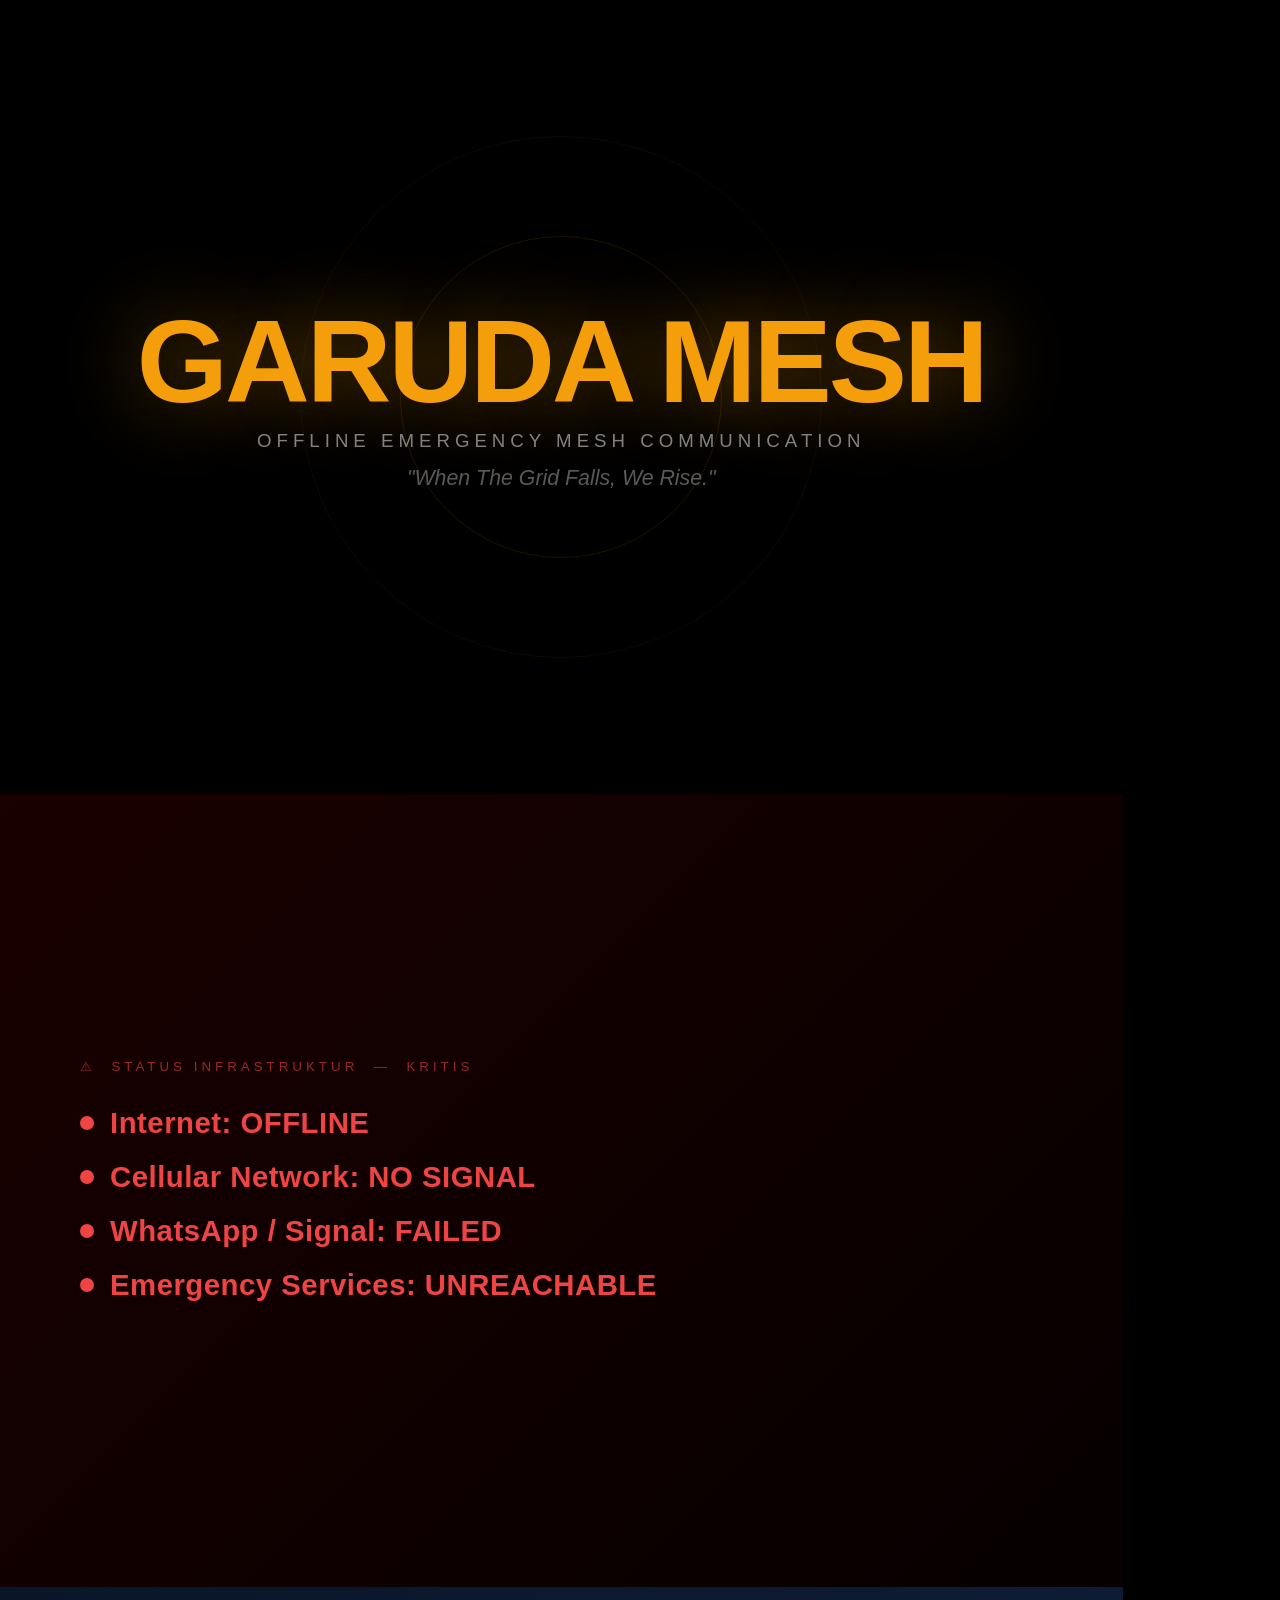
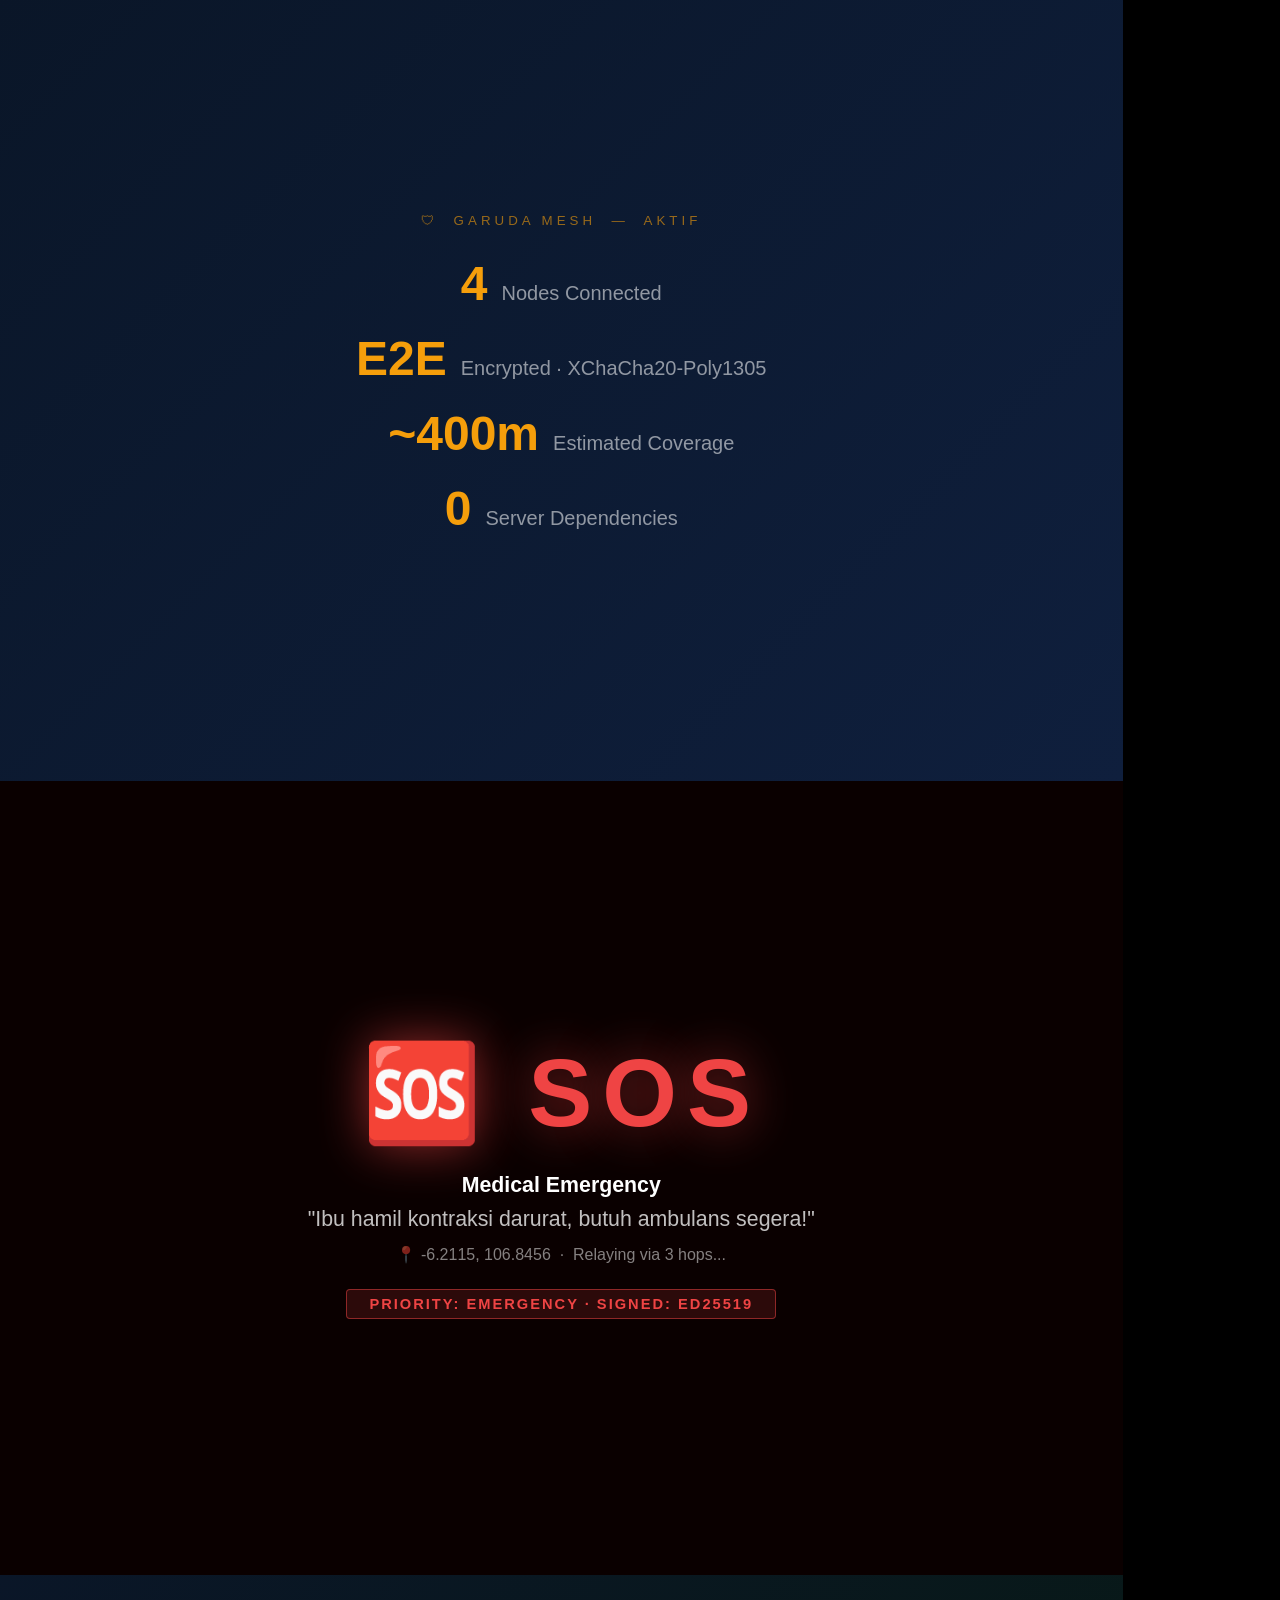
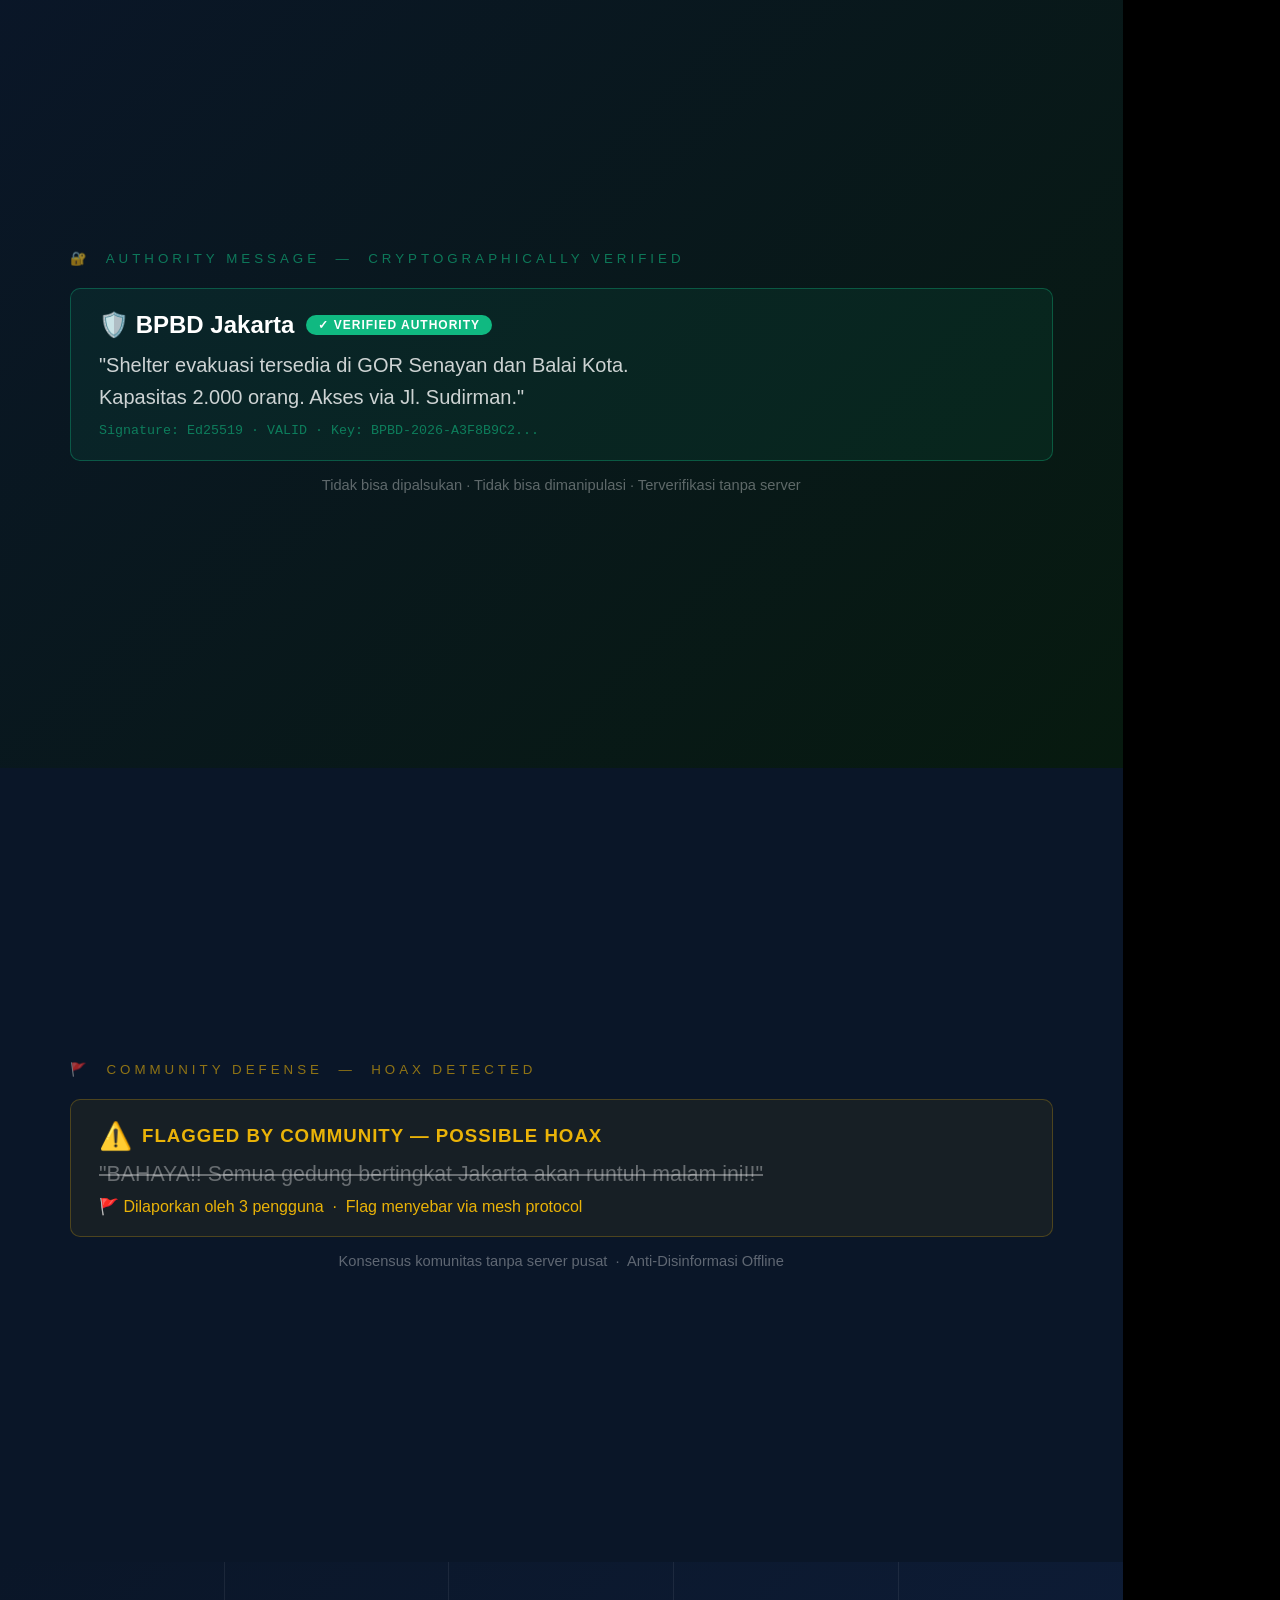
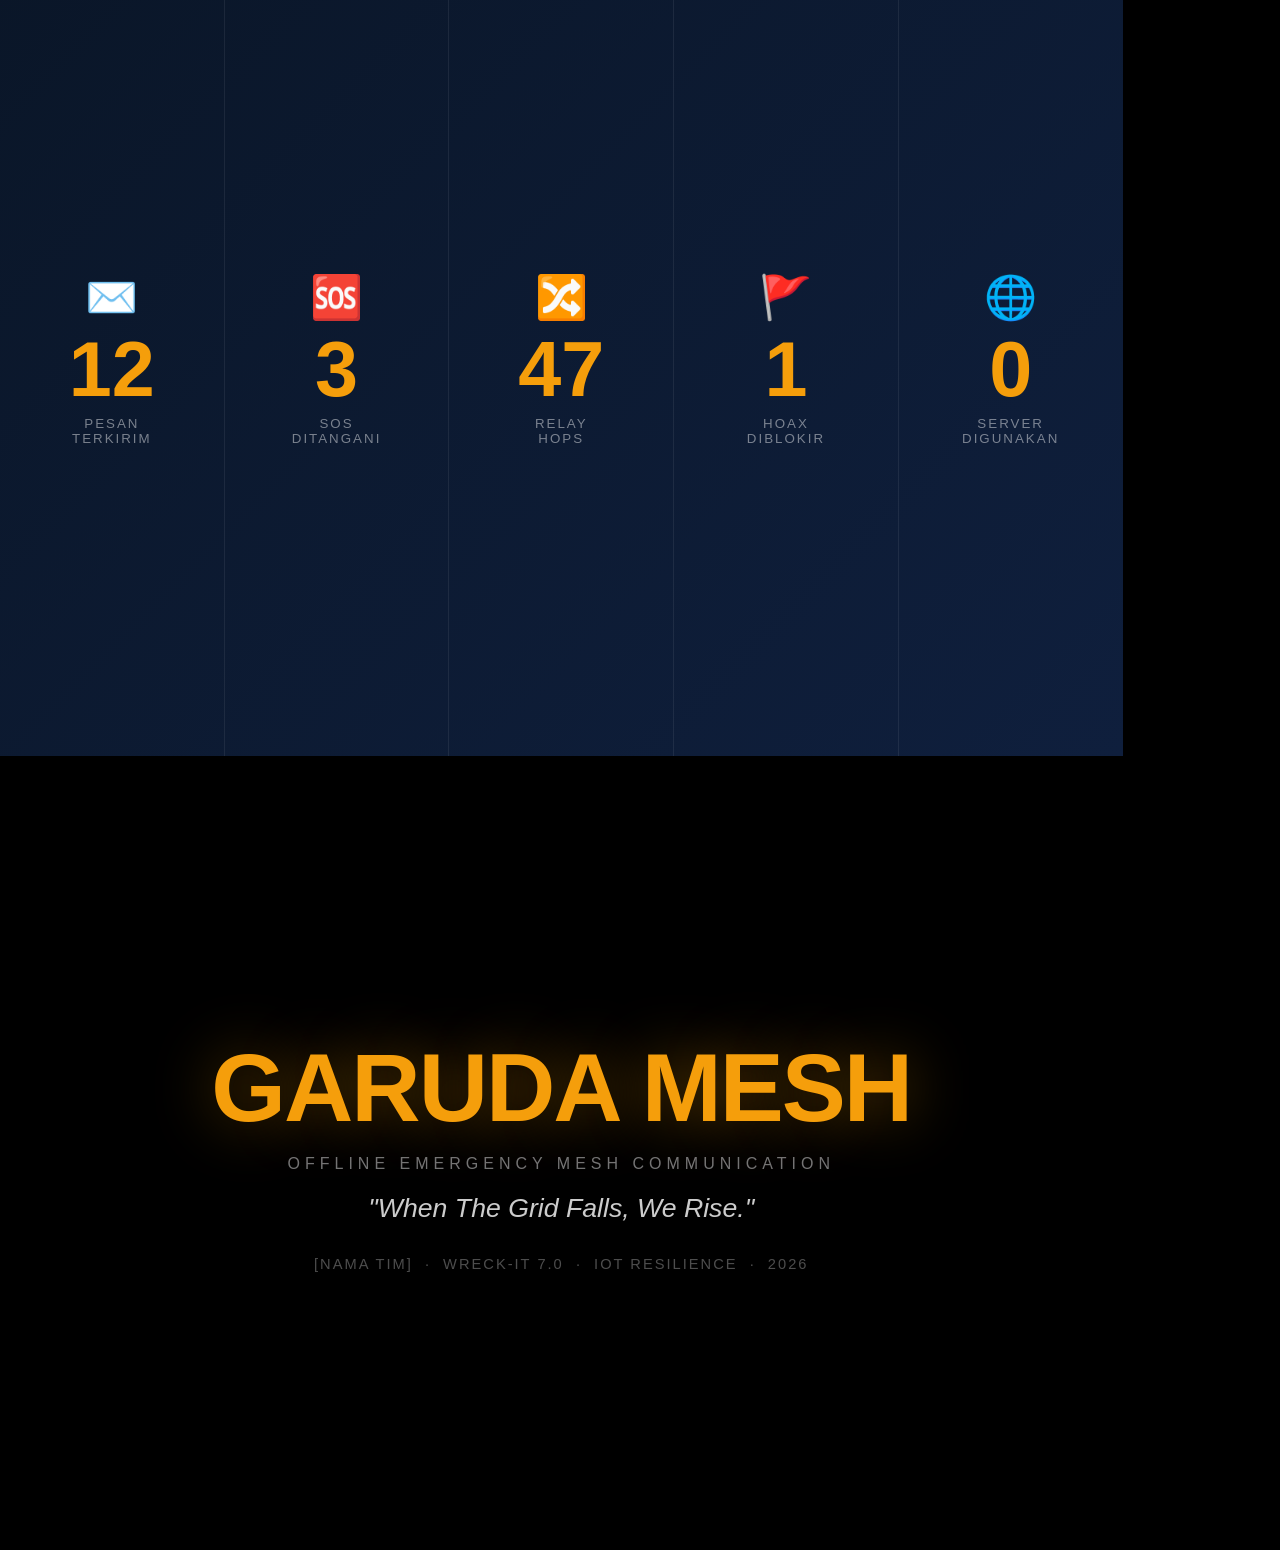
==== demo/title_cards.html @ 2ff096c7 "demo: add video production package (script + 8 title cards A4 landscape) - DEMO_VIDEO_SCRIPT.md: ful" ====
<!DOCTYPE html>
<html lang="id">
<head>
<meta charset="UTF-8"/>
<title>Garuda Mesh — Title Cards</title>
<style>
  * { margin: 0; padding: 0; box-sizing: border-box; }

  /* Each card = 1 A4 landscape page = 297mm × 210mm */
  @page { size: A4 landscape; margin: 0; }

  body { background: #000; font-family: 'Segoe UI', Arial, sans-serif; }

  .card {
    width: 297mm;
    height: 210mm;
    position: relative;
    display: flex;
    flex-direction: column;
    align-items: center;
    justify-content: center;
    overflow: hidden;
    page-break-after: always;
  }

  /* ── CARD 1: Opening Title ───────────────────────────────────── */
  .c1 { background: #000; }
  .c1::before {
    content: '';
    position: absolute;
    width: 320px; height: 320px;
    border-radius: 50%;
    border: 1px solid rgba(245,158,11,0.12);
    top: 50%; left: 50%;
    transform: translate(-50%,-50%);
  }
  .c1::after {
    content: '';
    position: absolute;
    width: 520px; height: 520px;
    border-radius: 50%;
    border: 1px solid rgba(245,158,11,0.06);
    top: 50%; left: 50%;
    transform: translate(-50%,-50%);
  }
  .c1-title {
    font-size: 88pt;
    font-weight: 900;
    color: #F59E0B;
    letter-spacing: -3px;
    line-height: 1;
    text-shadow: 0 0 80px rgba(245,158,11,0.45);
    position: relative; z-index: 1;
  }
  .c1-sub {
    font-size: 14pt;
    color: rgba(255,255,255,0.5);
    letter-spacing: 5px;
    text-transform: uppercase;
    margin-top: 10px;
    position: relative; z-index: 1;
  }
  .c1-tag {
    font-size: 16pt;
    font-style: italic;
    color: rgba(255,255,255,0.35);
    margin-top: 14px;
    position: relative; z-index: 1;
  }

  /* ── CARD 2: Grid Down ───────────────────────────────────────── */
  .c2 {
    background: linear-gradient(135deg, #1a0000 0%, #060000 100%);
    align-items: flex-start;
    justify-content: center;
    padding: 50px 80px;
    gap: 0;
  }
  .c2-header {
    font-size: 10pt;
    color: rgba(239,68,68,0.6);
    letter-spacing: 4px;
    text-transform: uppercase;
    margin-bottom: 32px;
    white-space: nowrap;
  }
  .status-row {
    display: flex;
    align-items: center;
    gap: 16px;
    margin-bottom: 20px;
    white-space: nowrap;
  }
  .sdot {
    width: 14px; height: 14px;
    border-radius: 50%;
    background: #EF4444;
    flex-shrink: 0;
  }
  .stext {
    font-size: 22pt;
    font-weight: 700;
    color: #EF4444;
    letter-spacing: 0.5px;
    white-space: nowrap;
  }

  /* ── CARD 3: Mesh Active ─────────────────────────────────────── */
  .c3 {
    background: linear-gradient(135deg, #0A1628 0%, #0F1F3D 100%);
    align-items: center;
    justify-content: center;
    gap: 0;
  }
  .c3-header {
    font-size: 10pt;
    color: rgba(245,158,11,0.6);
    letter-spacing: 4px;
    text-transform: uppercase;
    margin-bottom: 28px;
    white-space: nowrap;
  }
  .mstat {
    display: flex;
    align-items: baseline;
    gap: 14px;
    margin-bottom: 20px;
    white-space: nowrap;
  }
  .mval { font-size: 36pt; font-weight: 900; color: #F59E0B; white-space: nowrap; }
  .mlabel { font-size: 15pt; color: rgba(255,255,255,0.55); white-space: nowrap; }

  /* ── CARD 4: SOS ─────────────────────────────────────────────── */
  .c4 {
    background: #0a0000;
    gap: 18px;
  }
  .sos-big { font-size: 72pt; font-weight: 900; color: #EF4444; letter-spacing: 10px; text-shadow: 0 0 50px rgba(239,68,68,0.6); }
  .sos-msg { font-size: 16pt; color: rgba(255,255,255,0.75); text-align: center; line-height: 1.6; max-width: 75%; }
  .sos-tag {
    font-size: 11pt;
    background: rgba(239,68,68,0.15);
    border: 1px solid rgba(239,68,68,0.5);
    color: #EF4444;
    padding: 6px 22px;
    border-radius: 4px;
    letter-spacing: 2px;
    font-weight: 700;
    text-transform: uppercase;
  }

  /* ── CARD 5: Authority Verified ──────────────────────────────── */
  .c5 {
    background: linear-gradient(135deg, #0A1628 0%, #071a0f 100%);
    padding: 40px 70px;
    align-items: flex-start;
    gap: 16px;
  }
  .c5-header { font-size: 10pt; color: rgba(16,185,129,0.6); letter-spacing: 4px; text-transform: uppercase; margin-bottom: 6px; }
  .vmsg {
    background: rgba(16,185,129,0.08);
    border: 1px solid rgba(16,185,129,0.35);
    border-radius: 10px;
    padding: 22px 28px;
    width: 100%;
  }
  .vrow { display: flex; align-items: center; gap: 12px; margin-bottom: 10px; }
  .vname { font-size: 18pt; font-weight: 700; color: #fff; }
  .vbadge {
    background: #10B981; color: #fff;
    font-size: 9pt; font-weight: 700;
    padding: 3px 12px; border-radius: 20px;
    letter-spacing: 1px;
  }
  .vtext { font-size: 15pt; color: rgba(255,255,255,0.8); line-height: 1.6; }
  .vcrypto { font-size: 10pt; color: rgba(16,185,129,0.6); font-family: 'Courier New', monospace; margin-top: 10px; }
  .vnote { font-size: 11pt; color: rgba(255,255,255,0.35); text-align: center; width: 100%; }

  /* ── CARD 6: Hoax Flagged ────────────────────────────────────── */
  .c6 {
    background: #0A1628;
    padding: 40px 70px;
    align-items: flex-start;
    gap: 16px;
  }
  .c6-header { font-size: 10pt; color: rgba(234,179,8,0.6); letter-spacing: 4px; text-transform: uppercase; margin-bottom: 6px; }
  .hmsg {
    background: rgba(234,179,8,0.06);
    border: 1px solid rgba(234,179,8,0.25);
    border-radius: 10px;
    padding: 20px 28px;
    width: 100%;
  }
  .hwarn { display: flex; align-items: center; gap: 10px; margin-bottom: 10px; }
  .hwtext { font-size: 14pt; color: #EAB308; font-weight: 700; letter-spacing: 1px; }
  .hcontent { font-size: 16pt; color: rgba(255,255,255,0.35); text-decoration: line-through; }
  .hcount { font-size: 12pt; color: #EAB308; margin-top: 10px; }
  .hnote { font-size: 11pt; color: rgba(255,255,255,0.35); text-align: center; width: 100%; }

  /* ── CARD 7: Final Stats ─────────────────────────────────────── */
  .c7 {
    background: linear-gradient(135deg, #0A1628 0%, #0F1F3D 100%);
    flex-direction: row;
    padding: 0;
    gap: 0;
  }
  .sblock {
    flex: 1;
    display: flex;
    flex-direction: column;
    align-items: center;
    justify-content: center;
    gap: 8px;
    border-right: 1px solid rgba(255,255,255,0.07);
    height: 100%;
  }
  .sblock:last-child { border-right: none; }
  .semoji { font-size: 32pt; }
  .sval { font-size: 58pt; font-weight: 900; color: #F59E0B; line-height: 1; }
  .slabel { font-size: 10pt; color: rgba(255,255,255,0.45); letter-spacing: 2px; text-transform: uppercase; text-align: center; }

  /* ── CARD 8: Closing ─────────────────────────────────────────── */
  .c8 { background: #000; gap: 12px; }
  .c8-logo { font-size: 72pt; font-weight: 900; color: #F59E0B; letter-spacing: -2px; text-shadow: 0 0 60px rgba(245,158,11,0.4); }
  .c8-sub { font-size: 12pt; color: rgba(255,255,255,0.45); letter-spacing: 5px; text-transform: uppercase; }
  .c8-tag { font-size: 20pt; font-style: italic; color: rgba(255,255,255,0.8); margin-top: 8px; }
  .c8-team { font-size: 11pt; color: rgba(255,255,255,0.3); letter-spacing: 2px; margin-top: 20px; text-transform: uppercase; }
</style>
</head>
<body>

<!-- CARD 1: Opening Title -->
<div class="card c1">
  <div class="c1-title">GARUDA MESH</div>
  <div class="c1-sub">Offline Emergency Mesh Communication</div>
  <div class="c1-tag">"When The Grid Falls, We Rise."</div>
</div>

<!-- CARD 2: Grid Down -->
<div class="card c2">
  <div class="c2-header">⚠ &nbsp;STATUS INFRASTRUKTUR &nbsp;—&nbsp; KRITIS</div>
  <div class="status-row"><div class="sdot"></div><div class="stext">Internet: OFFLINE</div></div>
  <div class="status-row"><div class="sdot"></div><div class="stext">Cellular Network: NO SIGNAL</div></div>
  <div class="status-row"><div class="sdot"></div><div class="stext">WhatsApp / Signal: FAILED</div></div>
  <div class="status-row"><div class="sdot"></div><div class="stext">Emergency Services: UNREACHABLE</div></div>
</div>

<!-- CARD 3: Mesh Active -->
<div class="card c3">
  <div class="c3-header">🛡 &nbsp;GARUDA MESH &nbsp;—&nbsp; AKTIF</div>
  <div class="mstat"><div class="mval">4</div><div class="mlabel">Nodes Connected</div></div>
  <div class="mstat"><div class="mval">E2E</div><div class="mlabel">Encrypted · XChaCha20-Poly1305</div></div>
  <div class="mstat"><div class="mval">~400m</div><div class="mlabel">Estimated Coverage</div></div>
  <div class="mstat"><div class="mval">0</div><div class="mlabel">Server Dependencies</div></div>
</div>

<!-- CARD 4: SOS Emergency -->
<div class="card c4">
  <div class="sos-big">🆘 SOS</div>
  <div class="sos-msg">
    <strong style="color:#fff;">Medical Emergency</strong><br/>
    "Ibu hamil kontraksi darurat, butuh ambulans segera!"<br/>
    <span style="font-size:12pt; color:rgba(255,255,255,0.5);">📍 -6.2115, 106.8456 &nbsp;·&nbsp; Relaying via 3 hops...</span>
  </div>
  <div class="sos-tag">Priority: EMERGENCY · Signed: Ed25519</div>
</div>

<!-- CARD 5: Authority Verified -->
<div class="card c5">
  <div class="c5-header">🔐 &nbsp;Authority Message &nbsp;—&nbsp; Cryptographically Verified</div>
  <div class="vmsg">
    <div class="vrow">
      <div class="vname">🛡️ BPBD Jakarta</div>
      <div class="vbadge">✓ VERIFIED AUTHORITY</div>
    </div>
    <div class="vtext">
      "Shelter evakuasi tersedia di GOR Senayan dan Balai Kota.<br/>
      Kapasitas 2.000 orang. Akses via Jl. Sudirman."
    </div>
    <div class="vcrypto">Signature: Ed25519 · VALID · Key: BPBD-2026-A3F8B9C2...</div>
  </div>
  <div class="vnote">Tidak bisa dipalsukan · Tidak bisa dimanipulasi · Terverifikasi tanpa server</div>
</div>

<!-- CARD 6: Hoax Flagged -->
<div class="card c6">
  <div class="c6-header">🚩 &nbsp;Community Defense &nbsp;—&nbsp; Hoax Detected</div>
  <div class="hmsg">
    <div class="hwarn">
      <span style="font-size:20pt;">⚠️</span>
      <div class="hwtext">FLAGGED BY COMMUNITY — POSSIBLE HOAX</div>
    </div>
    <div class="hcontent">"BAHAYA!! Semua gedung bertingkat Jakarta akan runtuh malam ini!!"</div>
    <div class="hcount">🚩 Dilaporkan oleh 3 pengguna &nbsp;·&nbsp; Flag menyebar via mesh protocol</div>
  </div>
  <div class="hnote">Konsensus komunitas tanpa server pusat &nbsp;·&nbsp; Anti-Disinformasi Offline</div>
</div>

<!-- CARD 7: Final Stats -->
<div class="card c7">
  <div class="sblock">
    <div class="semoji">✉️</div>
    <div class="sval">12</div>
    <div class="slabel">Pesan<br/>Terkirim</div>
  </div>
  <div class="sblock">
    <div class="semoji">🆘</div>
    <div class="sval">3</div>
    <div class="slabel">SOS<br/>Ditangani</div>
  </div>
  <div class="sblock">
    <div class="semoji">🔀</div>
    <div class="sval">47</div>
    <div class="slabel">Relay<br/>Hops</div>
  </div>
  <div class="sblock">
    <div class="semoji">🚩</div>
    <div class="sval">1</div>
    <div class="slabel">Hoax<br/>Diblokir</div>
  </div>
  <div class="sblock">
    <div class="semoji">🌐</div>
    <div class="sval">0</div>
    <div class="slabel">Server<br/>Digunakan</div>
  </div>
</div>

<!-- CARD 8: Closing -->
<div class="card c8">
  <div class="c8-logo">GARUDA MESH</div>
  <div class="c8-sub">Offline Emergency Mesh Communication</div>
  <div class="c8-tag">"When The Grid Falls, We Rise."</div>
  <div class="c8-team">[NAMA TIM] &nbsp;·&nbsp; WRECK-IT 7.0 &nbsp;·&nbsp; IoT Resilience &nbsp;·&nbsp; 2026</div>
</div>

</body>
</html>
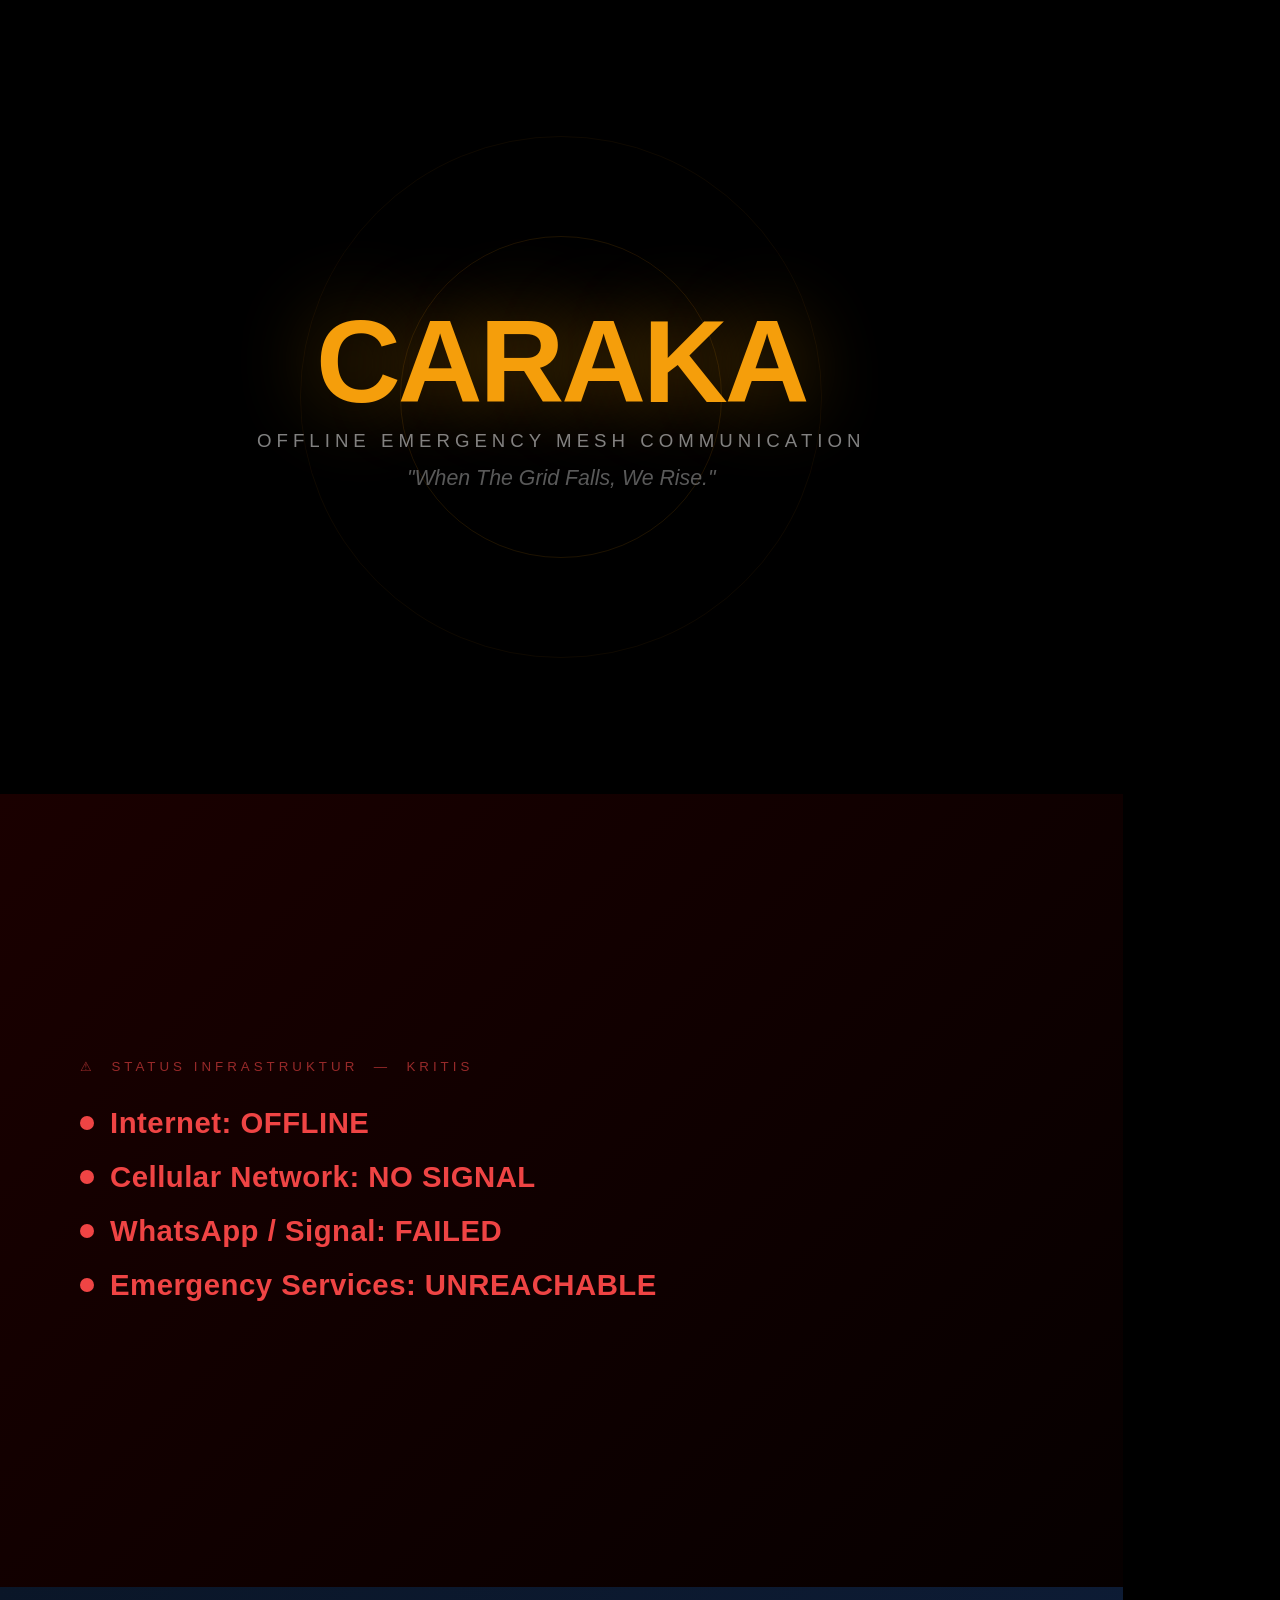
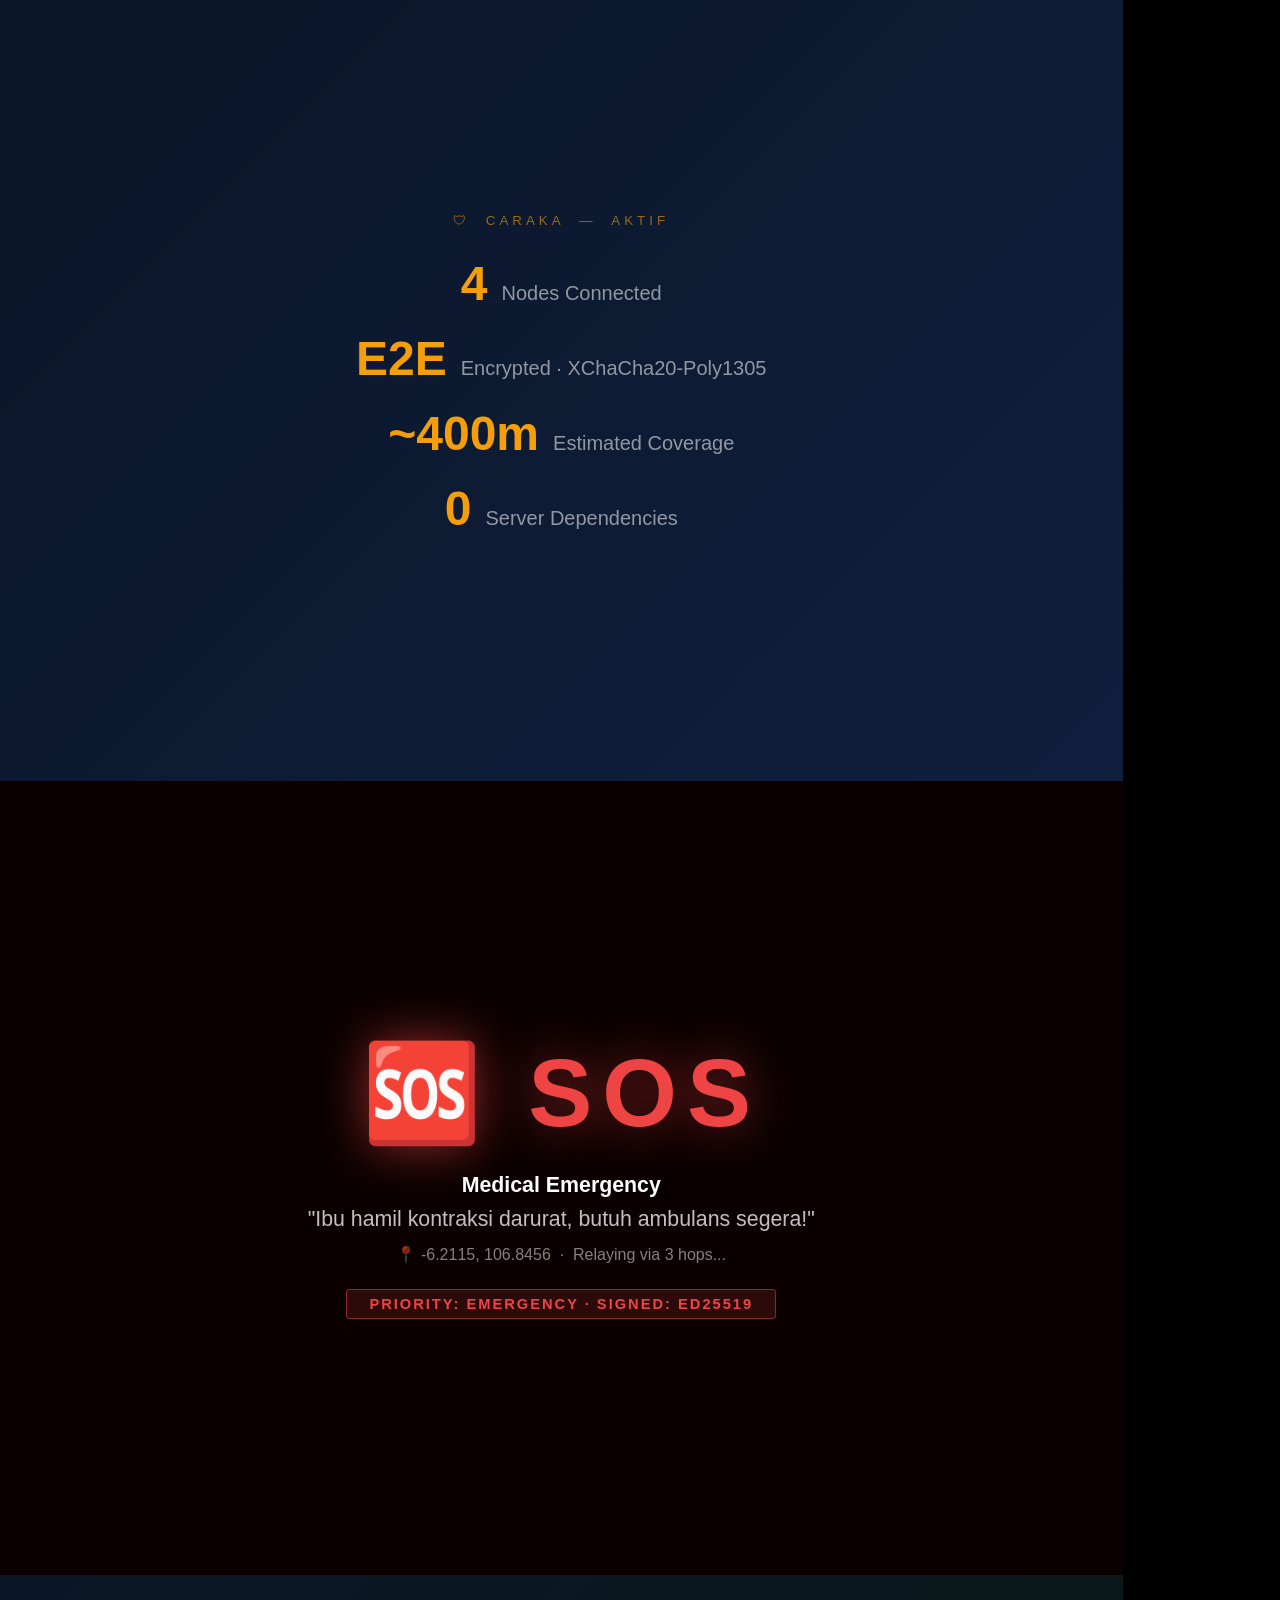
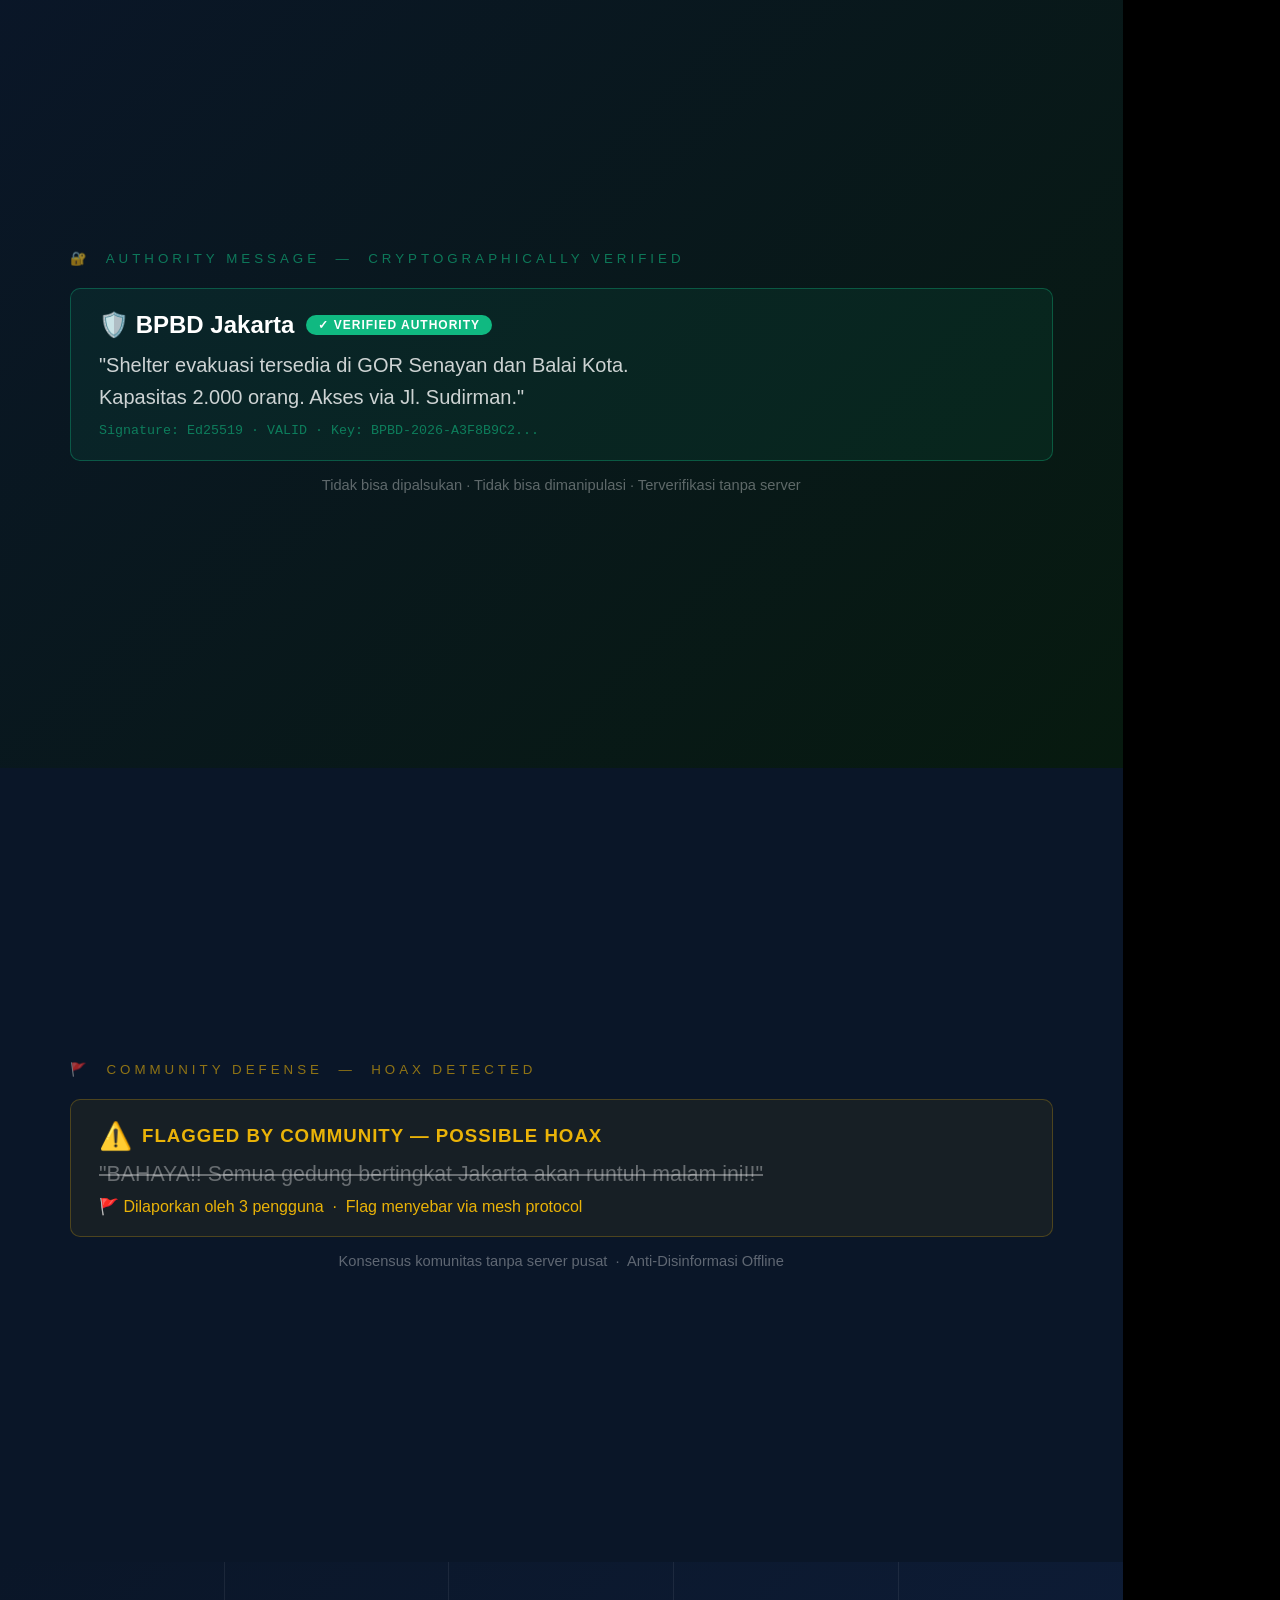
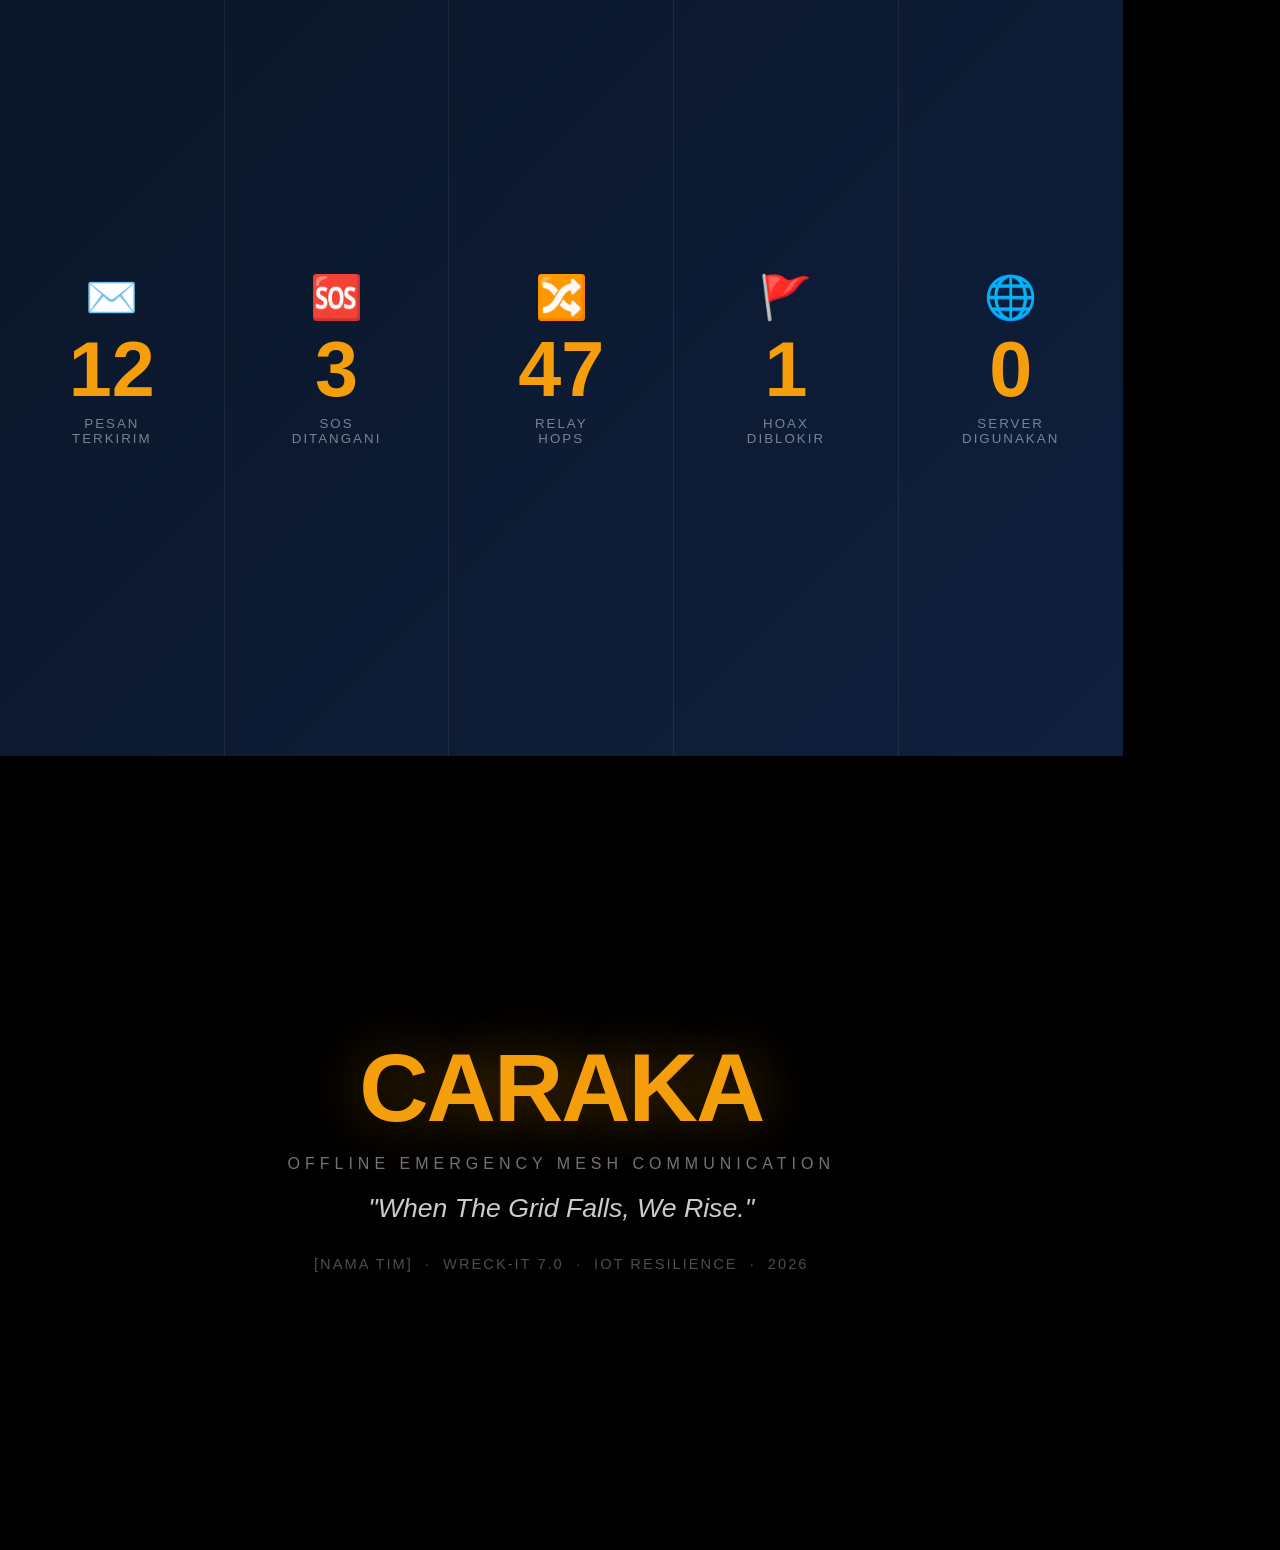
==== commit 6f0aa6f2: "Revamp README with product overview" ====
--- a/demo/title_cards.html
+++ b/demo/title_cards.html
@@ -2,7 +2,7 @@
 <html lang="id">
 <head>
 <meta charset="UTF-8"/>
-<title>Garuda Mesh — Title Cards</title>
+<title>CARAKA — Title Cards</title>
 <style>
   * { margin: 0; padding: 0; box-sizing: border-box; }
 
@@ -231,7 +231,7 @@
 
 <!-- CARD 1: Opening Title -->
 <div class="card c1">
-  <div class="c1-title">GARUDA MESH</div>
+  <div class="c1-title">CARAKA</div>
   <div class="c1-sub">Offline Emergency Mesh Communication</div>
   <div class="c1-tag">"When The Grid Falls, We Rise."</div>
 </div>
@@ -247,7 +247,7 @@
 
 <!-- CARD 3: Mesh Active -->
 <div class="card c3">
-  <div class="c3-header">🛡 &nbsp;GARUDA MESH &nbsp;—&nbsp; AKTIF</div>
+  <div class="c3-header">🛡 &nbsp;CARAKA &nbsp;—&nbsp; AKTIF</div>
   <div class="mstat"><div class="mval">4</div><div class="mlabel">Nodes Connected</div></div>
   <div class="mstat"><div class="mval">E2E</div><div class="mlabel">Encrypted · XChaCha20-Poly1305</div></div>
   <div class="mstat"><div class="mval">~400m</div><div class="mlabel">Estimated Coverage</div></div>
@@ -327,7 +327,7 @@
 
 <!-- CARD 8: Closing -->
 <div class="card c8">
-  <div class="c8-logo">GARUDA MESH</div>
+  <div class="c8-logo">CARAKA</div>
   <div class="c8-sub">Offline Emergency Mesh Communication</div>
   <div class="c8-tag">"When The Grid Falls, We Rise."</div>
   <div class="c8-team">[NAMA TIM] &nbsp;·&nbsp; WRECK-IT 7.0 &nbsp;·&nbsp; IoT Resilience &nbsp;·&nbsp; 2026</div>
